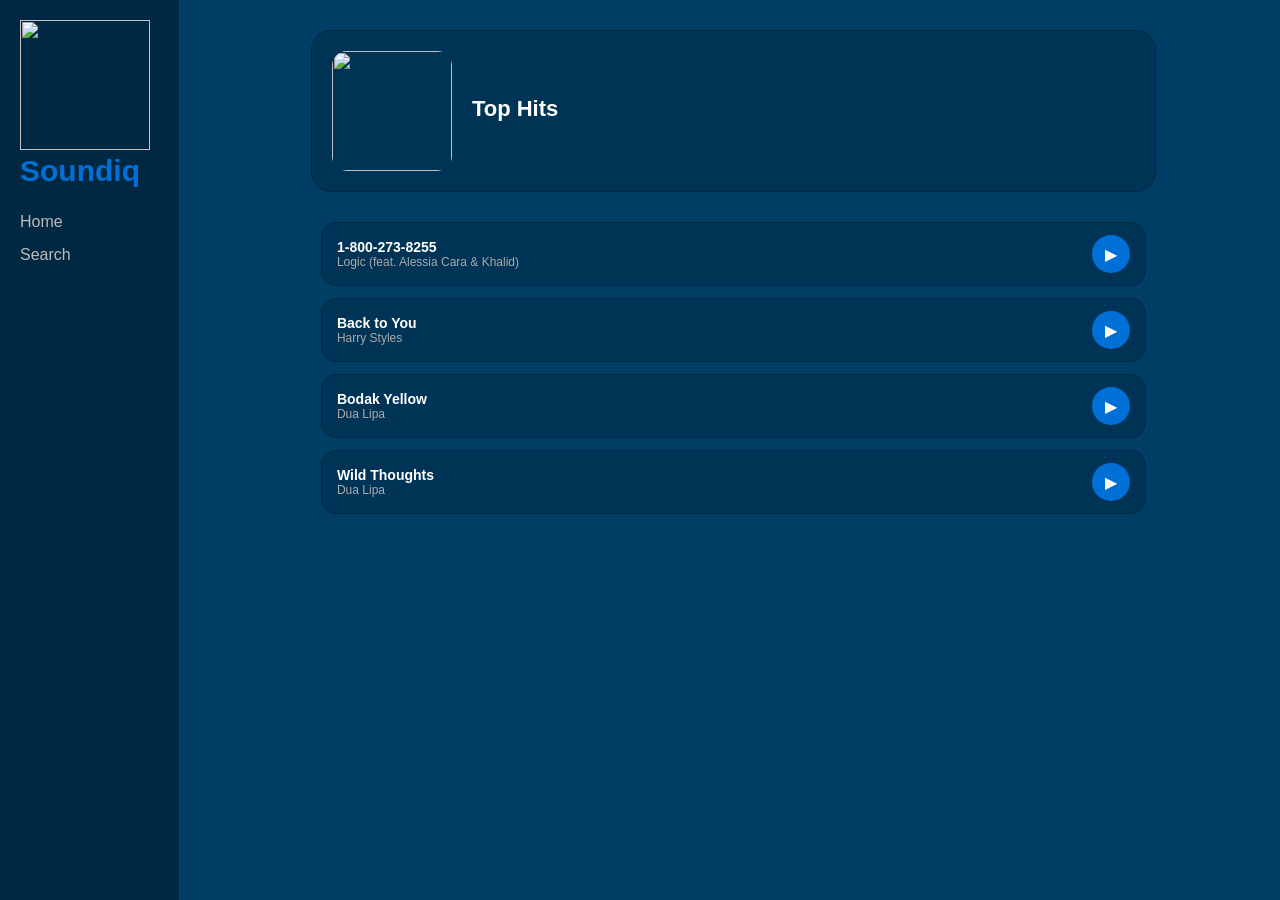
==== playlist1.html @ ad505cc0 "Add files via upload" ====
<!DOCTYPE html>
<html lang="en">
<head>
    <meta charset="UTF-8">
    <meta name="viewport" content="width=device-width, initial-scale=1.0">
    <title>Soundiq | Your Playlist</title>
    <link rel="stylesheet" href="style.css">
    <link rel="icon" href="./img/soundiq.png">
</head>
<body>
    <div class="sidebar">
        <img src="img/soundiq.png" alt="">
        <div class="logo">Soundiq</div>
        <div class="menu-item" onclick="home()">Home</div>
        <div class="menu-item" onclick="searchSong()">Search</div>
    </div>
    <div class="main2">
        <div class="details">
            <img src="img/img4.jpg" alt="">
            <div class="title">Top Hits</div>
        </div>
    <div id="songList" class="playlist">
            <div class="song">
                <div class="song-info">
                    <span class="song-title">1-800-273-8255</span>
                    <span class="artist">Logic (feat. Alessia Cara & Khalid)</span>
                </div>
                <button id="btn-0" onclick="togglePlay1(0)">▶</button>
            </div>

            <div class="song">
                <div class="song-info">
                    <span class="song-title">Back to You</span>
                    <span class="artist">Harry Styles</span>
                </div>
                <button id="btn-1" onclick="togglePlay1(1)">▶</button>
            </div>

            <div class="song">
                <div class="song-info">
                    <span class="song-title">Bodak Yellow</span>
                    <span class="artist">Dua Lipa</span>
                </div>
                <button id="btn-2" onclick="togglePlay1(2)">▶</button>
            </div>

            <div class="song">
                <div class="song-info">
                    <span class="song-title">Wild Thoughts</span>
                    <span class="artist">Dua Lipa</span>
                </div>
                <button id="btn-2" onclick="togglePlay1(3)">▶</button>
            </div>
    </div>
    <script src="script.js"></script>
</body>
</html>
---- style.css ----
* {
        margin: 0;
        padding: 0;
        box-sizing: border-box;
        font-family: Arial, sans-serif;
    }

    body {
        background: #013e66;
        color: white;
        display: flex;
        height: 100vh;
    }

    .main{
        margin-left: 50px;
    }

    .sidebar {
        width: 220px;
        background: #002842;
        padding: 20px;
    }

    .logo {
        font-size: 30px;
        font-weight: bold;
        color: #006fd6;
        margin-bottom: 25px;
    }

    .menu-item {
        margin: 15px 0;
        color: #bbb;
        cursor: pointer;
    }

    .menu-item:hover {
        color: #fff;
    }

    h1{
        margin-top: 20px;
    }

    .playlistGrid{
        display: flex;
        flex-wrap: wrap;
        gap: 15px;
        margin-top: 30px;
    }

    .card{
        height: 250px;
        width: 200px;
        border: 1px solid #002842;
        border-radius: 20px;
        background: rgba(1, 45, 75, 0.6);
        padding: 15px;
        transition: 0.5s;
    }

    .card:hover {
        border: 1px solid #006fd6;
        transform: scale(1.03);
    }


    .card img{
        width: 100%;
        height: 140px;
        object-fit: cover;
        border-radius: 10px;
        margin-bottom: 10px;
    }

    .title {
        font-size: 14px;
        font-weight: bold;
        margin-bottom: 4px;
    }

    .subtitle {
        font-size: 12px;
        color: #aaa;
    }
.sidebar img {
    width: 130px;
    height: 130px;
}

.main2 {
    margin-left: 8%;
    padding: 30px;
    width: 100%;
}

.playlist {
    margin-top: 20px;
    padding: 10px;
    max-width: 90%;
}

.song {
    display: flex;
    align-items: center;
    justify-content: space-between;
    background: rgba(1, 45, 75, 0.6);
    border: 1px solid #002842;
    padding: 12px 15px;
    margin-bottom: 12px;
    border-radius: 15px;
    transition: 0.3s;
}

.song:hover {
    border: 1px solid #006fd6;
    transform: scale(1.01);
}

.song-info {
    display: flex;
    flex-direction: column;
}

.song-title {
    font-weight: bold;
    font-size: 14px;
}

.artist {
    font-size: 12px;
    color: #aaa;
}

.song button {
    background: #006fd6;
    border: none;
    color: white;
    border-radius: 50%;
    width: 38px;
    height: 38px;
    cursor: pointer;
    font-size: 16px;
    transition: 0.3s;
}

.song button:hover {
    background: #0090ff;
}

#searchInput {
    width: 400px;
    padding: 12px;
    border-radius: 20px;
    border: 1px solid #002842;
    background: rgba(1, 45, 75, 0.6);
    color: white;
    outline: none;
    margin-bottom: 20px;
}

#searchInput::placeholder {
    color: #aaa;
}

#songList {
    list-style: none;
}

#songList li {
    display: flex;
    align-items: center;
    gap: 15px;
    height: 70px;
    width: 400px;
    border: 1px solid #002842;
    border-radius: 20px;
    background: rgba(1, 45, 75, 0.6);
    padding: 10px 15px;
    margin: 15px 0;
    transition: 0.3s;
    font-size: 14px;
}

#songList li:hover {
    border: 1px solid #006fd6;
    transform: scale(1.02);
}

#songList li img {
    width: 50px;
    height: 50px;
    object-fit: cover;
    border-radius: 10px;
}

.details {
    display: flex;
    align-items: center;
    gap: 20px;
    width: 90%;
    background: rgba(1, 45, 75, 0.6);
    border: 1px solid #002842;
    border-radius: 20px;
    padding: 20px;
    transition: 0.3s;
}

.details img {
    width: 120px;
    height: 120px;
    object-fit: cover;
    border-radius: 15px;
}

.details .title {
    font-size: 22px;
    font-weight: bold;
}
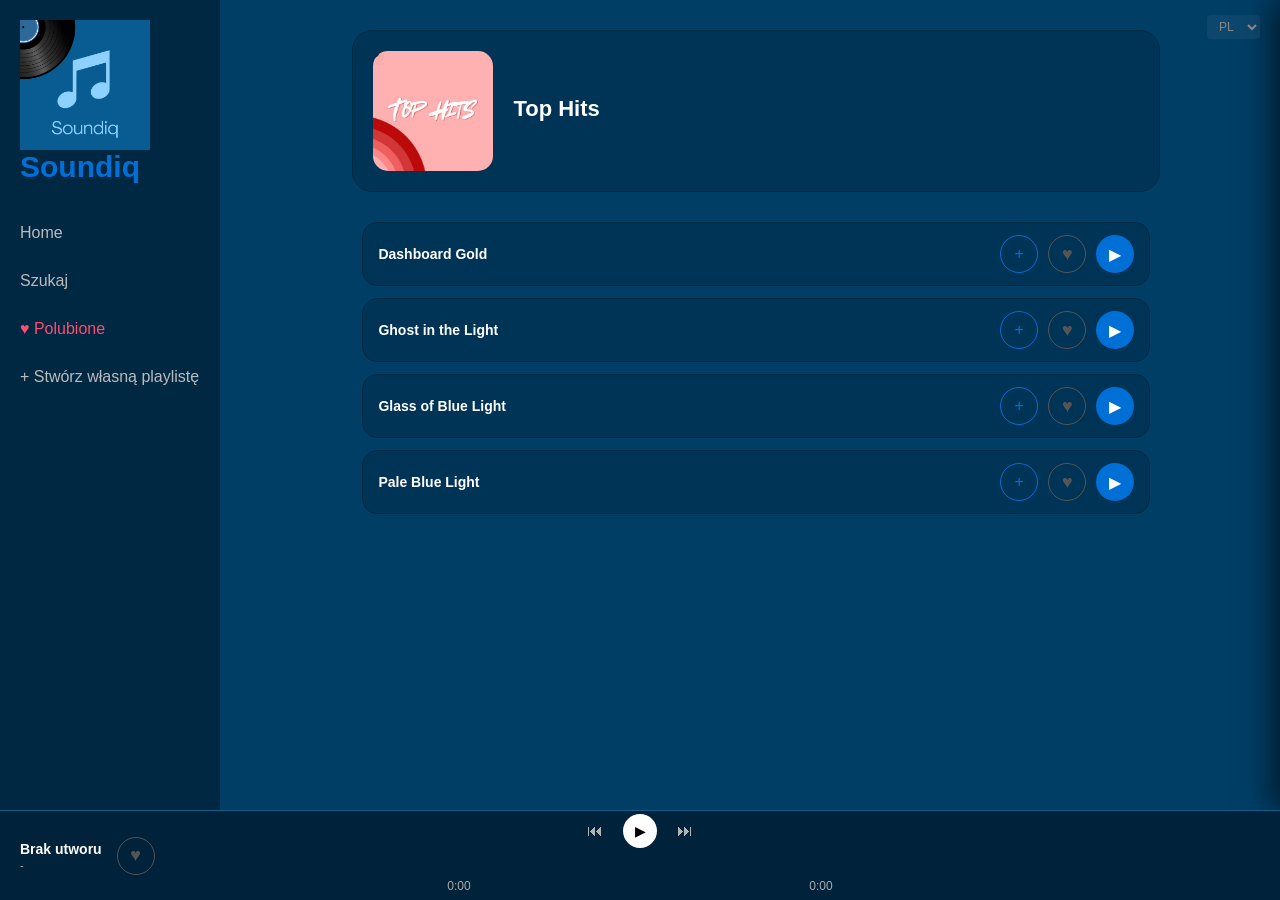
==== commit 99d1a82e: "Add files via upload" ====
--- a/playlist1.html
+++ b/playlist1.html
@@ -8,50 +8,118 @@
     <link rel="icon" href="./img/soundiq.png">
 </head>
 <body>
+    <div class="lang-switcher-container">
+    <select id="langSelect" onchange="changeLanguage(this.value)">
+        <option value="pl">PL</option>
+        <option value="en">EN</option>
+        <option value="de">DE</option>
+        <option value="es">ES</option>
+        <option value="it">IT</option>
+        <option value="cs">CS</option>
+        <option value="ja">JA</option>
+        <option value="ar">AR</option>
+    </select>
+</div>
     <div class="sidebar">
         <img src="img/soundiq.png" alt="">
         <div class="logo">Soundiq</div>
-        <div class="menu-item" onclick="home()">Home</div>
-        <div class="menu-item" onclick="searchSong()">Search</div>
-    </div>
+        <div class="menu-item translate-me" onclick="home()">Home</div>
+        <div class="menu-item translate-me" onclick="searchSong()">Szukaj</div>
+        <div class="menu-item fav-link translate-me" onclick="openFavourites()">&#9829; Polubione</div>
+        <div class="menu-item translate-me" onclick="viewCustomPlaylistDirectly()">+ Stwórz własną playlistę</div>
+        <div id="customPlaylistsContainer"></div>
+</div>
     <div class="main2">
         <div class="details">
-            <img src="img/img4.jpg" alt="">
-            <div class="title">Top Hits</div>
+            <img src="img/img1.jpg" alt="">
+            <div class="title translate-me">Top Hits</div>
         </div>
     <div id="songList" class="playlist">
             <div class="song">
                 <div class="song-info">
-                    <span class="song-title">1-800-273-8255</span>
-                    <span class="artist">Logic (feat. Alessia Cara & Khalid)</span>
+                    <span class="song-title">Dashboard Gold</span>
+                    <span class="artist">The Synthetics</span>
                 </div>
-                <button id="btn-0" onclick="togglePlay1(0)">▶</button>
+                <button id="btn-0" onclick="togglePlay(0)">▶</button>
             </div>
 
             <div class="song">
                 <div class="song-info">
                     <span class="song-title">Back to You</span>
-                    <span class="artist">Harry Styles</span>
+                    <span class="artist">Luna & The Bots</span>
                 </div>
-                <button id="btn-1" onclick="togglePlay1(1)">▶</button>
+                <button id="btn-1" onclick="togglePlay(1)">▶</button>
             </div>
 
             <div class="song">
                 <div class="song-info">
                     <span class="song-title">Bodak Yellow</span>
-                    <span class="artist">Dua Lipa</span>
+                    <span class="artist">Glitter Wave</span>
                 </div>
-                <button id="btn-2" onclick="togglePlay1(2)">▶</button>
+                <button id="btn-2" onclick="togglePlay(2)">▶</button>
             </div>
 
             <div class="song">
                 <div class="song-info">
-                    <span class="song-title">Wild Thoughts</span>
-                    <span class="artist">Dua Lipa</span>
+                    <span class="song-title">Pale Blue Light</span>
+                    <span class="artist">The Digital Ghost Club</span>
                 </div>
-                <button id="btn-2" onclick="togglePlay1(3)">▶</button>
+                <button id="btn-3" onclick="togglePlay(3)">▶</button>
             </div>
     </div>
+    <div id="nowPlayingPanel" class="side-panel">
+    <div class="panel-header">
+        <h3 class="translate-me">Teraz odtwarzane</h3>
+        <button class="close-panel-btn" onclick="toggleSidePanel(false)">×</button>
+    </div>
+    
+    <div class="visualizer-wrapper">
+        <canvas id="circularVisualizer" width="350" height="350"></canvas>
+        <div id="spinningDisc" class="spinning-disc">
+            <div class="disc-center"></div>
+        </div>
+    </div>
+
+    <div class="panel-info">
+        <h2 id="panelTitle" class="translate-me">Tytuł utworu</h2>
+        <p id="panelArtist" class="translate-me">Nieznany wykonawca</p>
+    </div>
+</div>
+
+    <div class="bottom-player">
+        <div class="player-left">
+            <div class="track-info">
+                <div id="playerTitle" class="player-track-title translate-me">Brak utworu</div>
+                <div id="playerArtist" class="player-track-artist">-</div>
+            </div>
+            <button id="playerFavBtn" class="player-fav-btn">♥</button>
+        </div>
+<div class="player-center">
+            <div class="control-buttons">
+                <button id="prevBtn" title="Poprzedni utwór" onclick="playPrev()">⏮</button>
+                <button id="masterPlayBtn" title="Odtwórz / Pauza" onclick="toggleMasterPlay()">▶</button>
+                <button id="nextBtn" title="Następny utwór" onclick="playNext()">⏭</button>
+            </div>
+            <div class="player-bar">
+                <span class="time-label" id="currentTime">0:00</span>
+                <div id="progressBar">
+                    <div class="wave-container wave-hidden" id="barWave">
+                        <div class="wave-bar"></div><div class="wave-bar"></div><div class="wave-bar"></div><div class="wave-bar"></div><div class="wave-bar"></div>
+                        <div class="wave-bar"></div><div class="wave-bar"></div><div class="wave-bar"></div><div class="wave-bar"></div><div class="wave-bar"></div>
+                        <div class="wave-bar"></div><div class="wave-bar"></div><div class="wave-bar"></div><div class="wave-bar"></div><div class="wave-bar"></div>
+                        <div class="wave-bar"></div><div class="wave-bar"></div><div class="wave-bar"></div><div class="wave-bar"></div><div class="wave-bar"></div>
+                        <div class="wave-bar"></div><div class="wave-bar"></div><div class="wave-bar"></div><div class="wave-bar"></div><div class="wave-bar"></div>
+                        <div class="wave-bar"></div><div class="wave-bar"></div><div class="wave-bar"></div><div class="wave-bar"></div><div class="wave-bar"></div>
+                    </div>
+                    <div id="progressFill"></div>
+                </div>
+                <span class="time-label" id="totalTime">0:00</span>
+            </div>
+        </div>
+
+        <div class="player-right"></div>
+    </div>
     <script src="script.js"></script>
+    <!-- <script src="./script2.js"></script> -->
 </body>
 </html>
--- a/style.css
+++ b/style.css
@@ -1,220 +1,907 @@
-    * {
-        margin: 0;
-        padding: 0;
-        box-sizing: border-box;
-        font-family: Arial, sans-serif;
-    }
-
-    body {
-        background: #013e66;
-        color: white;
-        display: flex;
-        height: 100vh;
-    }
-
-    .main{
-        margin-left: 50px;
-    }
-
-    .sidebar {
-        width: 220px;
-        background: #002842;
-        padding: 20px;
-    }
-
-    .logo {
-        font-size: 30px;
-        font-weight: bold;
-        color: #006fd6;
-        margin-bottom: 25px;
-    }
-
-    .menu-item {
-        margin: 15px 0;
-        color: #bbb;
-        cursor: pointer;
-    }
-
-    .menu-item:hover {
-        color: #fff;
-    }
-
-    h1{
-        margin-top: 20px;
-    }
-
-    .playlistGrid{
-        display: flex;
-        flex-wrap: wrap;
-        gap: 15px;
-        margin-top: 30px;
-    }
-
-    .card{
-        height: 250px;
-        width: 200px;
-        border: 1px solid #002842;
-        border-radius: 20px;
-        background: rgba(1, 45, 75, 0.6);
-        padding: 15px;
-        transition: 0.5s;
-    }
-
-    .card:hover {
-        border: 1px solid #006fd6;
-        transform: scale(1.03);
-    }
-
-
-    .card img{
-        width: 100%;
-        height: 140px;
-        object-fit: cover;
-        border-radius: 10px;
-        margin-bottom: 10px;
-    }
-
-    .title {
-        font-size: 14px;
-        font-weight: bold;
-        margin-bottom: 4px;
-    }
-
-    .subtitle {
-        font-size: 12px;
-        color: #aaa;
-    }
-.sidebar img {
-    width: 130px;
-    height: 130px;
-}
-
-.main2 {
-    margin-left: 8%;
-    padding: 30px;
-    width: 100%;
-}
-
-.playlist {
-    margin-top: 20px;
-    padding: 10px;
-    max-width: 90%;
-}
-
-.song {
-    display: flex;
-    align-items: center;
-    justify-content: space-between;
-    background: rgba(1, 45, 75, 0.6);
-    border: 1px solid #002842;
-    padding: 12px 15px;
-    margin-bottom: 12px;
-    border-radius: 15px;
-    transition: 0.3s;
-}
-
-.song:hover {
-    border: 1px solid #006fd6;
-    transform: scale(1.01);
-}
-
-.song-info {
-    display: flex;
-    flex-direction: column;
-}
-
-.song-title {
-    font-weight: bold;
-    font-size: 14px;
-}
-
-.artist {
-    font-size: 12px;
-    color: #aaa;
-}
-
-.song button {
-    background: #006fd6;
-    border: none;
-    color: white;
-    border-radius: 50%;
-    width: 38px;
-    height: 38px;
-    cursor: pointer;
-    font-size: 16px;
-    transition: 0.3s;
-}
-
-.song button:hover {
-    background: #0090ff;
-}
-
-#searchInput {
-    width: 400px;
-    padding: 12px;
-    border-radius: 20px;
-    border: 1px solid #002842;
-    background: rgba(1, 45, 75, 0.6);
-    color: white;
-    outline: none;
-    margin-bottom: 20px;
-}
-
-#searchInput::placeholder {
-    color: #aaa;
-}
-
-#songList {
-    list-style: none;
-}
-
-#songList li {
-    display: flex;
-    align-items: center;
-    gap: 15px;
-    height: 70px;
-    width: 400px;
-    border: 1px solid #002842;
-    border-radius: 20px;
-    background: rgba(1, 45, 75, 0.6);
-    padding: 10px 15px;
-    margin: 15px 0;
-    transition: 0.3s;
-    font-size: 14px;
-}
-
-#songList li:hover {
-    border: 1px solid #006fd6;
-    transform: scale(1.02);
-}
-
-#songList li img {
-    width: 50px;
-    height: 50px;
-    object-fit: cover;
-    border-radius: 10px;
-}
-
-.details {
-    display: flex;
-    align-items: center;
-    gap: 20px;
-    width: 90%;
-    background: rgba(1, 45, 75, 0.6);
-    border: 1px solid #002842;
-    border-radius: 20px;
-    padding: 20px;
-    transition: 0.3s;
-}
-
-.details img {
-    width: 120px;
-    height: 120px;
-    object-fit: cover;
-    border-radius: 15px;
-}
-
-.details .title {
-    font-size: 22px;
-    font-weight: bold;
+* {
+    margin: 0;
+    padding: 0;
+    box-sizing: border-box;
+    font-family: Arial, sans-serif;
+}
+
+body {
+    background: #013e66;
+    color: white;
+    display: flex;
+    height: 100vh;
+    overflow: hidden;
+}
+
+.sidebar {
+    width: 220px;
+    min-width: 220px;
+    background: #002842;
+    padding: 20px;
+    display: flex;
+    flex-direction: column;
+}
+
+.sidebar img {
+    width: 130px;
+    height: 130px;
+}
+
+.logo {
+    font-size: 30px;
+    font-weight: bold;
+    color: #006fd6;
+    margin-bottom: 25px;
+}
+
+.menu-item {
+    margin: 15px 0;
+    color: #bbb;
+    cursor: pointer;
+}
+.menu-item:hover { color: #fff; }
+.menu-item.fav-link { color: #ff4d6d; }
+.menu-item.fav-link:hover { color: #ff7090; }
+
+.main { margin-left: 50px; overflow-y: auto; height: 100vh; padding-bottom: 40px; }
+
+h1 { margin-top: 20px; }
+
+.playlistGrid {
+    display: flex;
+    flex-wrap: wrap;
+    gap: 15px;
+    margin-top: 30px;
+}
+
+.card {
+    height: 250px;
+    width: 200px;
+    border: 1px solid #002842;
+    border-radius: 20px;
+    background: rgba(1, 45, 75, 0.6);
+    padding: 15px;
+    transition: 0.5s;
+    cursor: pointer;
+}
+.card:hover { border: 1px solid #006fd6; transform: scale(1.03); }
+
+.card img {
+    width: 100%;
+    height: 140px;
+    object-fit: cover;
+    border-radius: 10px;
+    margin-bottom: 10px;
+}
+
+.title { font-size: 14px; font-weight: bold; margin-bottom: 4px; }
+.subtitle { font-size: 12px; color: #aaa; }
+
+.main2 {
+    margin-left: 8%;
+    padding: 30px;
+    width: 100%;
+    overflow-y: auto;
+    height: 100vh;
+    padding-bottom: 40px;
+}
+
+.player-bar {
+    display: flex;
+    align-items: center;
+    gap: 12px;
+    margin-top: 18px;
+    max-width: 90%;
+}
+
+.time-label {
+    font-size: 12px;
+    color: #aaa;
+    min-width: 38px;
+    text-align: center;
+}
+
+#progressBar {
+    flex: 1;
+    height: 6px;
+    background: #002842;
+    border-radius: 10px;
+    cursor: pointer;
+    position: relative;
+}
+
+#progressFill {
+    height: 100%;
+    width: 0%;
+    background: #006fd6;
+    border-radius: 10px;
+    pointer-events: none;
+}
+
+#progressBar:hover #progressFill { background: #0090ff; }
+
+.playlist {
+    margin-top: 20px;
+    padding: 10px;
+    max-width: 90%;
+}
+
+.song {
+    display: flex;
+    align-items: center;
+    justify-content: space-between;
+    background: rgba(1, 45, 75, 0.6);
+    border: 1px solid #002842;
+    padding: 12px 15px;
+    margin-bottom: 12px;
+    border-radius: 15px;
+    transition: 0.3s;
+}
+.song:hover { border: 1px solid #006fd6; transform: scale(1.01); }
+
+.song-info { display: flex; flex-direction: column; }
+.song-title { font-weight: bold; font-size: 14px; }
+.artist { font-size: 12px; color: #aaa; }
+
+.song-actions { display: flex; align-items: center; gap: 10px; }
+
+.song button {
+    background: #006fd6;
+    border: none;
+    color: white;
+    border-radius: 50%;
+    width: 38px;
+    height: 38px;
+    cursor: pointer;
+    font-size: 16px;
+    transition: 0.3s;
+}
+.song button:hover { background: #0090ff; }
+
+
+.fav-btn {
+    background: transparent !important;
+    border: 1px solid #555 !important;
+    color: #555 !important;
+    font-size: 18px !important;
+}
+.fav-btn:hover {
+    border-color: #ff4d6d !important;
+    color: #ff4d6d !important;
+    background: transparent !important;
+}
+.fav-btn.fav-active {
+    color: #ff4d6d !important;
+    border-color: #ff4d6d !important;
+    background: transparent !important;
+}
+
+#searchInput {
+    width: 400px;
+    padding: 12px;
+    border-radius: 20px;
+    border: 1px solid #002842;
+    background: rgba(1, 45, 75, 0.6);
+    color: white;
+    outline: none;
+    margin-bottom: 20px;
+    display: block;
+}
+#searchInput::placeholder { color: #aaa; }
+
+.details {
+    display: flex;
+    align-items: center;
+    gap: 20px;
+    width: 90%;
+    background: rgba(1, 45, 75, 0.6);
+    border: 1px solid #002842;
+    border-radius: 20px;
+    padding: 20px;
+    margin-bottom: 10px;
+}
+.details img {
+    width: 120px;
+    height: 120px;
+    object-fit: cover;
+    border-radius: 15px;
+}
+.details .title { font-size: 22px; font-weight: bold; }
+
+.fav-btn {
+    background: transparent !important;
+    border: 1px solid #555 !important;
+    color: #555 !important;
+    font-size: 18px !important;
+}
+.fav-btn:hover {
+    border-color: #ff4d6d !important;
+    color: #ff4d6d !important;
+    background: transparent !important;
+}
+.fav-btn.fav-active {
+    color: #ff4d6d !important;
+    border-color: #ff4d6d !important;
+    background: transparent !important;
+}
+
+.player-bar {
+    display: flex;
+    align-items: center;
+    gap: 12px;
+    margin-top: 18px;
+    max-width: 90%;
+}
+ 
+.time-label {
+    font-size: 12px;
+    color: #aaa;
+    min-width: 38px;
+    text-align: center;
+}
+ 
+#progressBar {
+    flex: 1;
+    height: 6px;
+    background: #002842;
+    border-radius: 10px;
+    cursor: pointer;
+    position: relative;
+}
+ 
+#progressFill {
+    height: 100%;
+    width: 0%;
+    background: #006fd6;
+    border-radius: 10px;
+    pointer-events: none;
+}
+ 
+#progressBar:hover #progressFill { background: #0090ff; }
+
+.bottom-player {
+    position: fixed;
+    bottom: 0;
+    left: 0;
+    width: 100vw;
+    height: 90px;
+    background: #00223a;
+    border-top: 1px solid #175b89;
+    display: flex;
+    align-items: center;
+    justify-content: space-between;
+    padding: 0 20px;
+    z-index: 1000;
+}
+
+.player-left {
+    display: flex;
+    align-items: center;
+    gap: 15px;
+    width: 30%;
+    min-width: 180px;
+}
+
+.track-info {
+    display: flex;
+    flex-direction: column;
+}
+
+.player-track-title {
+    font-size: 14px;
+    font-weight: bold;
+    color: #fff;
+    white-space: nowrap;
+    overflow: hidden;
+    text-overflow: ellipsis;
+    max-width: 200px;
+}
+
+.player-track-artist {
+    font-size: 11px;
+    color: #b3b3b3;
+    margin-top: 2px;
+}
+
+/* ── Dopasowanie serduszka w dolnym pasku do stylu z listy utworów ── */
+.player-fav-btn {
+    background: transparent !important;
+    border: 1px solid #555 !important;
+    color: #555 !important;
+    font-size: 18px !important;
+    border-radius: 50%;
+    width: 38px;
+    height: 38px;
+    cursor: pointer;
+    transition: 0.3s;
+    display: flex;
+    align-items: center;
+    justify-content: center;
+}
+
+.player-fav-btn:hover {
+    border-color: #ff4d6d !important;
+    color: #ff4d6d !important;
+    background: transparent !important;
+    transform: scale(1.05);
+}
+
+.player-fav-btn.fav-active {
+    color: #ff4d6d !important;
+    border-color: #ff4d6d !important;
+    background: transparent !important;
+}
+
+.player-center {
+    display: flex;
+    flex-direction: column;
+    align-items: center;
+    width: 40%;
+    gap: 8px;
+}
+
+.control-buttons {
+    display: flex;
+    align-items: center;
+    gap: 20px;
+}
+
+.control-buttons button {
+    background: transparent;
+    border: none;
+    color: #b3b3b3;
+    font-size: 16px;
+    cursor: pointer;
+    transition: 0.2s;
+}
+
+.control-buttons button:hover {
+    color: #fff;
+}
+
+#masterPlayBtn {
+    background: #fff;
+    color: #000;
+    border-radius: 50%;
+    width: 34px;
+    height: 34px;
+    display: flex;
+    align-items: center;
+    justify-content: center;
+    font-size: 14px;
+}
+#masterPlayBtn:hover {
+    transform: scale(1.06);
+    background: #f0f0f0;
+}
+
+.control-buttons button.control-active {
+    color: #1db954;
+    text-shadow: 0 0 4px rgba(29, 185, 84, 0.6);
+}
+
+.player-right {
+    width: 30%;
+}
+
+.main2 {
+    padding-bottom: 120px !important;
+    margin-left: 8%;
+    width: 100%;
+    overflow-y: auto;
+    height: 100vh;
+    padding-bottom: 40px;
+}
+
+.promo-banner {
+    background: linear-gradient(135deg, #002842 0%, #011f35 100%);
+    border: 1px solid #006fd6;
+    border-radius: 15px;
+    padding: 30px;
+    margin-bottom: 20px;
+    max-width: 90%;
+    transition: all 0.5s ease;
+}
+
+.promo-content h2 {
+    font-size: 24px;
+    margin: 8px 0;
+    color: #fff;
+}
+
+.promo-content p {
+    font-size: 14px;
+    color: #bbb;
+}
+
+.badge {
+    background: #006fd6;
+    color: white;
+    font-size: 10px;
+    font-weight: bold;
+    padding: 4px 10px;
+    border-radius: 20px;
+    text-transform: uppercase;
+}
+
+
+.recent-songs-list {
+    display: flex;
+    flex-direction: column;
+    gap: 10px;
+    max-width: 90%;
+    margin-bottom: 30px;
+}
+
+.recent-song-card {
+    display: flex;
+    align-items: center;
+    justify-content: space-between;
+    background: rgba(1, 45, 75, 0.4);
+    border: 1px solid #002842;
+    padding: 10px 20px;
+    border-radius: 10px;
+    cursor: pointer;
+    transition: 0.2s ease;
+}
+
+.recent-song-card:hover {
+    background: rgba(1, 45, 75, 0.7);
+    border-color: #006fd6;
+    transform: translateX(4px);
+}
+
+.recent-song-info {
+    display: flex;
+    flex-direction: column;
+}
+
+.recent-song-title {
+    font-weight: bold;
+    font-size: 14px;
+    color: #fff;
+}
+
+.recent-song-artist {
+    font-size: 12px;
+    color: #aaa;
+    margin-top: 2px;
+}
+
+.recent-play-btn {
+    background: #006fd6;
+    border: none;
+    color: white;
+    border-radius: 50%;
+    width: 32px;
+    height: 32px;
+    display: flex;
+    align-items: center;
+    justify-content: center;
+    cursor: pointer;
+    pointer-events: none;
+}
+
+#progressBar {
+    flex: 1;
+    height: 24px;
+    background: transparent;
+    cursor: pointer;
+    position: relative;
+    display: flex;
+    align-items: center;
+}
+
+.wave-container {
+    display: flex;
+    align-items: flex-end;
+    justify-content: space-between;
+    width: 100%;
+    height: 100%;
+    pointer-events: none;
+}
+
+.wave-hidden {
+    opacity: 0;
+}
+
+.wave-bar {
+    flex: 1;
+    margin: 0 1px;
+    height: 2px;
+    width: 8px;
+    background-color: #002e4d;
+    border-radius: 1px;
+    transition: background-color 0.2s;
+}
+
+#progressBar:hover .wave-bar {
+    background-color: #00385c;
+}
+
+.wave-container:not(.wave-paused) .wave-bar {
+    animation: barBounce 0.8s ease-in-out infinite alternate;
+}
+
+.wave-bar:nth-child(4n+1) { animation-delay: 0.1s; animation-duration: 0.5s; }
+.wave-bar:nth-child(4n+2) { animation-delay: 0.3s; animation-duration: 0.7s; }
+.wave-bar:nth-child(4n+3) { animation-delay: 0.0s; animation-duration: 0.4s; }
+.wave-bar:nth-child(4n+4) { animation-delay: 0.4s; animation-duration: 0.6s; }
+
+.wave-paused .wave-bar {
+    animation-play-state: paused !important;
+}
+
+#progressFill {
+    position: absolute;
+    left: 0;
+    top: 0;
+    height: 100%;
+    width: 0%;
+    background: #006fd6;
+    pointer-events: none;
+    mix-blend-mode: source-atop;
+    z-index: 2;
+}
+
+#progressBar:hover #progressFill {
+    background: #0090ff;
+}
+
+ .add-to-playlist-btn {
+    background: transparent !important;
+    border: 1px solid #006fd6 !important;
+    color: #006fd6 !important;
+    font-size: 16px !important;
+    border-radius: 50%;
+    width: 34px;
+    height: 34px;
+    display: flex;
+    align-items: center;
+    justify-content: center;
+    cursor: pointer;
+    transition: 0.2s;
+}
+
+.add-to-playlist-btn:hover {
+    background: #006fd6 !important;
+    color: white !important;
+    transform: scale(1.05);
+}
+
+.custom-playlist-link {
+    color: #0090ff !important;
+    font-weight: bold;
+    margin-left: 10px;
+    border-left: 2px solid #006fd6;
+    padding-left: 8px;
+}
+
+.remove-from-playlist-btn {
+    background: transparent !important;
+    border: 1px solid #ff4a4a !important;
+    color: #ff4a4a !important;
+    font-size: 14px !important;
+    border-radius: 50%;
+    width: 34px;
+    height: 34px;
+    display: flex;
+    align-items: center;
+    justify-content: center;
+    cursor: pointer;
+    transition: 0.2s;
+}
+
+.remove-from-playlist-btn:hover {
+    background: #ff4a4a !important;
+    color: white !important;
+    transform: scale(1.05);
+}
+
+.lang-switcher-container {
+    position: absolute;
+    top: 15px;
+    right: 20px;
+    z-index: 100;
+}
+
+#langSelect {
+    background: rgba(255, 255, 255, 0.05);
+    color: #888;
+    border: none;
+    border-radius: 4px;
+    padding: 4px 8px;
+    font-size: 12px;
+    cursor: pointer;
+    outline: none;
+    transition: color 0.2s, background 0.2s;
+}
+
+#langSelect:hover {
+    color: #fff;
+    background: rgba(255, 255, 255, 0.1);
+}
+
+#langSelect option {
+    background: #121212;
+    color: #fff;
+}
+
+body[dir="rtl"] {
+    direction: rtl;
+    text-align: right;
+}
+
+/* ==========================================================================
+   PANEL BOCZNY "TERAZ ODTWARZANE" (STYLIZACJA POD MOTYW STRONY)
+   ========================================================================== */
+
+.side-panel {
+    position: fixed;
+    top: 0;
+    right: 0;
+    width: 380px;
+    /* Pozostawia wolne miejsce na dolny odtwarzacz piosenek */
+    height: calc(100% - 90px); 
+    background-color: #0b131a;
+    border-left: 1px solid rgba(255, 255, 255, 0.05);
+    box-shadow: -8px 0 30px rgba(0, 0, 0, 0.6);
+    
+    /* Płynne wysuwanie z prawej strony */
+    transform: translateX(100%);
+    transition: transform 0.4s cubic-bezier(0.25, 1, 0.5, 1);
+    z-index: 99;
+    
+    padding: 24px;
+    display: flex;
+    flex-direction: column;
+    box-sizing: border-box;
+}
+
+/* Klasa aktywowana przez JavaScript, która pokazuje panel */
+.side-panel.panel-active {
+    transform: translateX(0);
+}
+
+.panel-header {
+    display: flex;
+    justify-content: space-between;
+    align-items: center;
+    margin-bottom: 25px;
+}
+
+.panel-header h3 {
+    color: #ffffff;
+    margin: 0;
+    font-size: 15px;
+    font-weight: 600;
+    text-transform: uppercase;
+    letter-spacing: 1px;
+}
+
+.close-panel-btn {
+    background: transparent;
+    border: none;
+    color: #888;
+    font-size: 28px;
+    line-height: 1;
+    cursor: pointer;
+    transition: color 0.2s, transform 0.2s;
+}
+
+.close-panel-btn:hover {
+    color: #ff4a4a; /* Delikatny czerwony akcent przy najechaniu na zamknij */
+    transform: scale(1.1);
+}
+
+/* KONTENER NA CANVASA I PŁYTĘ WINYLOWĄ */
+.visualizer-wrapper {
+    position: relative;
+    width: 100%;
+    height: 350px;
+    display: flex;
+    align-items: center;
+    justify-content: center;
+    margin-bottom: 20px;
+}
+
+#circularVisualizer {
+    position: absolute;
+    top: 50%;
+    left: 50%;
+    transform: translate(-50%, -50%);
+    pointer-events: none;
+    z-index: 1;
+}
+
+/* PŁYTA WINYLOWA */
+.spinning-disc {
+    position: relative;
+    width: 220px;
+    height: 220px;
+    border-radius: 50%;
+    /* Tekstura rowków płyty winylowej dopasowana do głębokiej ciemności strony */
+    background: radial-gradient(circle, #181818 30%, #050505 100%);
+    box-shadow: 0 10px 30px rgba(0, 0, 0, 0.7), inset 0 0 15px rgba(255, 255, 255, 0.05);
+    border: 4px solid #162633; 
+    z-index: 2;
+    display: flex;
+    align-items: center;
+    justify-content: center;
+    
+    /* Animacja ciągłego obrotu */
+    animation: spinDisc 12s linear infinite;
+    animation-play-state: paused;
+    /* animation-play-state: running; */
+}
+
+/* ŚRODEK PŁYTY Z GŁÓWNYM KOLOREM STRONY */
+.disc-center {
+    width: 55px;
+    height: 55px;
+    border-radius: 50%;
+    background-color: #006fd6; /* Twój niebieski kolor przewodzący */
+    border: 4px solid #0b131a;
+    box-shadow: inset 0 0 10px rgba(0, 0, 0, 0.5);
+}
+
+/* ANIMACJA OBROTU */
+@keyframes spinDisc {
+    from { transform: rotate(0deg); }
+    to { transform: rotate(360deg); }
+}
+
+/* PODPISY UTWORU POD PŁYTĄ */
+.panel-info {
+    text-align: center;
+    margin-top: 10px;
+}
+
+#panelTitle {
+    color: #ffffff;
+    font-size: 20px;
+    font-weight: 700;
+    margin: 0 0 6px 0;
+    white-space: nowrap;
+    overflow: hidden;
+    text-overflow: ellipsis;
+}
+
+#panelArtist {
+    color: #0090ff; /* Jaśniejszy niebieski dla odróżnienia autora wykonawcy */
+    font-size: 14px;
+    margin: 0;
+    font-weight: 500;
+    white-space: nowrap;
+    overflow: hidden;
+    text-overflow: ellipsis;
+}
+
+@keyframes barBounce {
+    0% { height: 15%; }
+    100% { height: 100%; }
+}
+
+@media (max-width: 1024px) {
+    body {
+        flex-direction: column;
+        overflow-y: auto;
+    }
+
+    .sidebar {
+        width: 100%;
+        min-width: 100%;
+        height: auto;
+        padding: 15px;
+        flex-direction: row;
+        align-items: center;
+        justify-content: space-around;
+        border-bottom: 1px solid #002842;
+    }
+
+    .sidebar img {
+        width: 40px;
+        height: 40px;
+    }
+
+    .logo {
+        display: none;
+    }
+
+    .menu-item {
+        margin: 0;
+        font-size: 16px;
+    }
+
+    .main, .main2 {
+        margin-left: 0 !important;
+        padding: 20px;
+        height: auto;
+        overflow-y: visible;
+    }
+
+    .playlistGrid {
+        justify-content: center;
+    }
+
+    .details {
+        width: 100%;
+    }
+
+    .playlist, .player-bar {
+        max-width: 100%;
+    }
+}
+
+
+@media (max-width: 600px) {
+    .sidebar {
+        padding: 10px;
+    }
+
+    .menu-item {
+        font-size: 14px;
+    }
+
+    .playlistGrid {
+        gap: 10px;
+    }
+
+    .card {
+        width: calc(50% - 5px);
+        height: 220px;
+        padding: 10px;
+        border-radius: 12px;
+    }
+
+    .card img {
+        height: 110px;
+    }
+
+    .details {
+        flex-direction: column;
+        text-align: center;
+        gap: 10px;
+        padding: 15px;
+    }
+
+    .details img {
+        width: 100px;
+        height: 100px;
+    }
+
+    .details .title {
+        font-size: 18px;
+    }
+
+    .song {
+        padding: 10px;
+        margin-bottom: 8px;
+        border-radius: 10px;
+    }
+
+    .song-title {
+        font-size: 13px;
+        max-width: 180px;
+        white-space: nowrap;
+        overflow: hidden;
+        text-overflow: ellipsis;
+    }
+
+    .song button {
+        width: 34px;
+        height: 34px;
+        font-size: 14px;
+    }
+
+    #progressFill::after {
+        opacity: 1 !important;
+        width: 10px;
+        height: 10px;
+        right: -5px;
+    }
+    
+    #progressBar {
+        height: 5px;
+    }
 }
